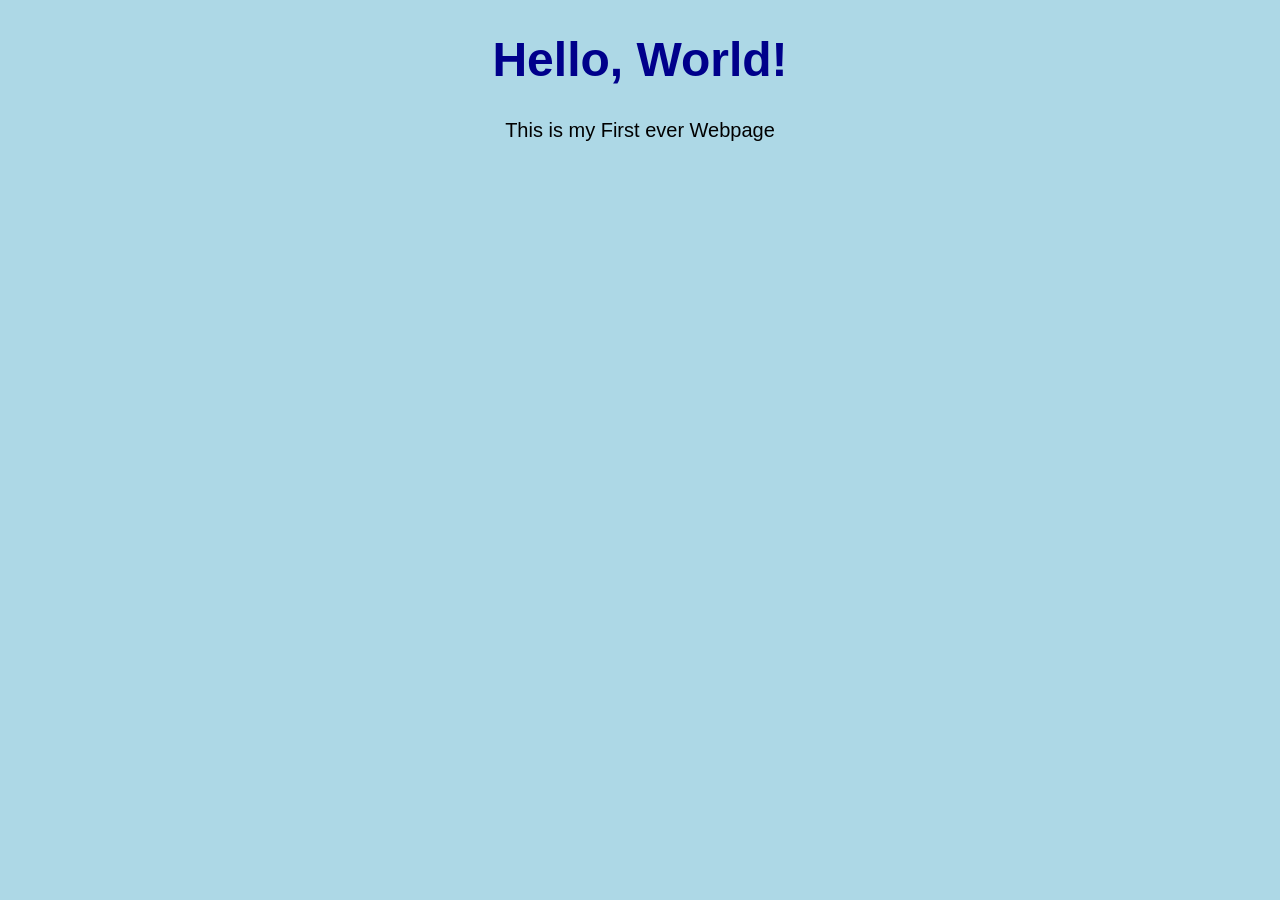
==== index.html @ 87ca7238 "Add files via upload" ====
<!DOCTYPE HTML>
<html>
    <head>
        <title>My Hello World Page</title>
        <link rel="stylesheet" href="style.css"
    </head>
    <body>
        <h1>Hello, World!</h1>
        <p>This is my First ever Webpage</p>
        </body>
</html>
---- style.css ----
body {
    background-color: lightblue;
    text-align: center;
    font-family: Arial, sans-serif;
}

h1 {
     
  color: darkblue;
  font-size: 48px;
}


p {
  color: black;
  font-size: 20px;
}
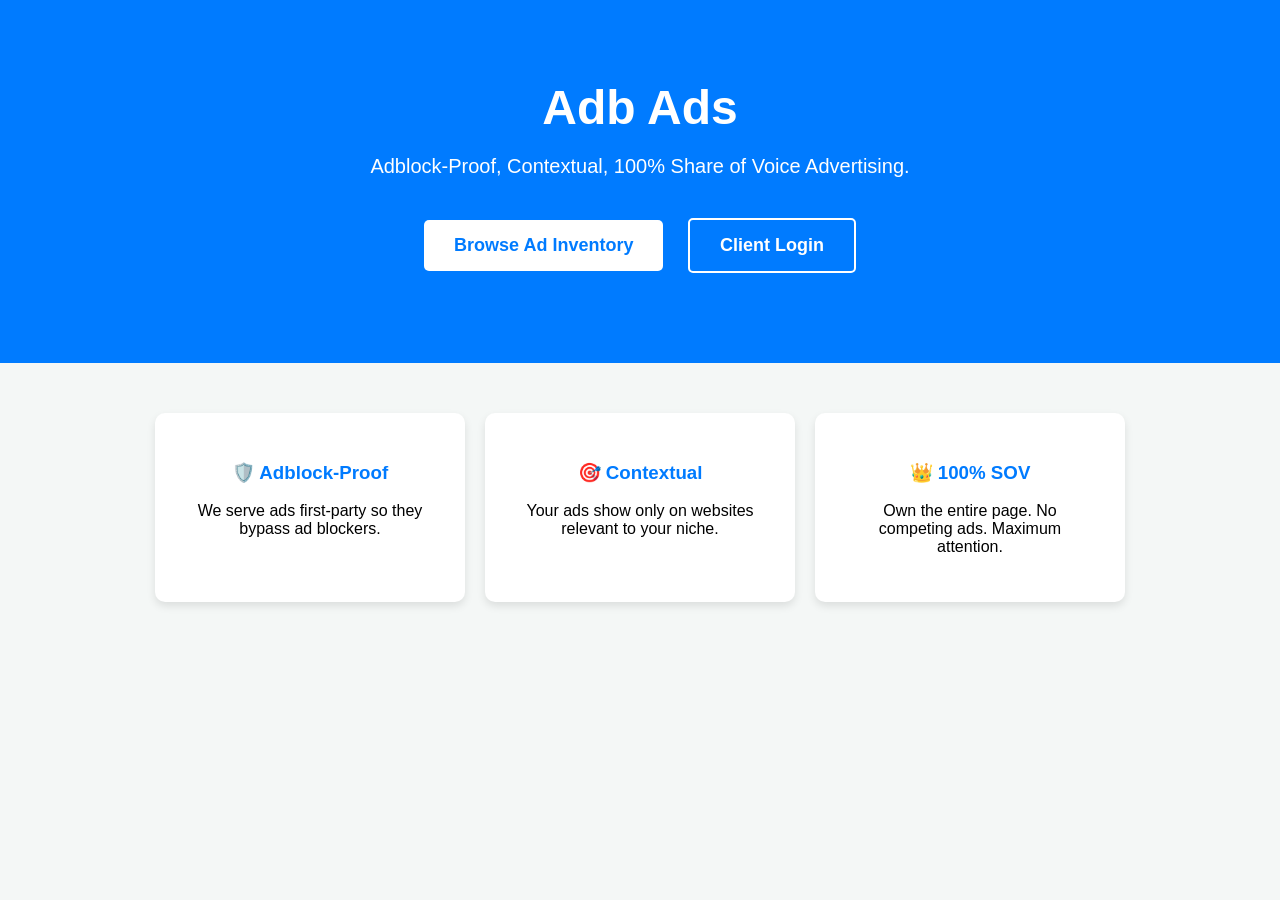
==== commit 9f1606a2: "Add files via upload" ====
--- a/index.html
+++ b/index.html
@@ -1,11 +1,42 @@
-<!DOCTYPE HTML>
+<!DOCTYPE html>
 <html>
-    <head>
-        <title>My Hello World Page</title>
-        <link rel="stylesheet" href="style.css"
-    </head>
-    <body>
-        <h1>Hello, World!</h1>
-        <p>This is my First ever Webpage</p>
-        </body>
+<head>
+  <title>Your Ad Network - Adblock-Proof Advertising</title>
+  <style>
+    body { font-family: Arial, sans-serif; margin: 0; text-align: center; background: #f4f7f6; }
+    .hero { background: #007bff; color: white; padding: 80px 20px; }
+    .hero h1 { font-size: 48px; margin: 0; }
+    .hero p { font-size: 20px; margin-bottom: 30px; }
+    .btn { background: white; color: #007bff; padding: 15px 30px; text-decoration: none; border-radius: 5px; font-weight: bold; display: inline-block; margin: 10px; font-size: 18px; }
+    .btn-outline { background: transparent; border: 2px solid white; color: white; }
+    .btn:hover { opacity: 0.9; }
+    .features { display: flex; justify-content: center; padding: 50px 20px; gap: 20px; flex-wrap: wrap; }
+    .feature-box { background: white; padding: 30px; border-radius: 10px; width: 250px; box-shadow: 0 4px 8px rgba(0,0,0,0.1); }
+    .feature-box h3 { color: #007bff; }
+  </style>
+</head>
+<body>
+  <div class="hero">
+    <h1>Adb Ads</h1>
+    <p>Adblock-Proof, Contextual, 100% Share of Voice Advertising.</p>
+    <!-- HERE IS YOUR BROWSE INVENTORY BUTTON -->
+    <a href="inventory.html" class="btn">Browse Ad Inventory</a>
+    <a href="login.html" class="btn btn-outline">Client Login</a>
+  </div>
+
+  <div class="features">
+    <div class="feature-box">
+      <h3>🛡️ Adblock-Proof</h3>
+      <p>We serve ads first-party so they bypass ad blockers.</p>
+    </div>
+    <div class="feature-box">
+      <h3>🎯 Contextual</h3>
+      <p>Your ads show only on websites relevant to your niche.</p>
+    </div>
+    <div class="feature-box">
+      <h3>👑 100% SOV</h3>
+      <p>Own the entire page. No competing ads. Maximum attention.</p>
+    </div>
+  </div>
+</body>
 </html>
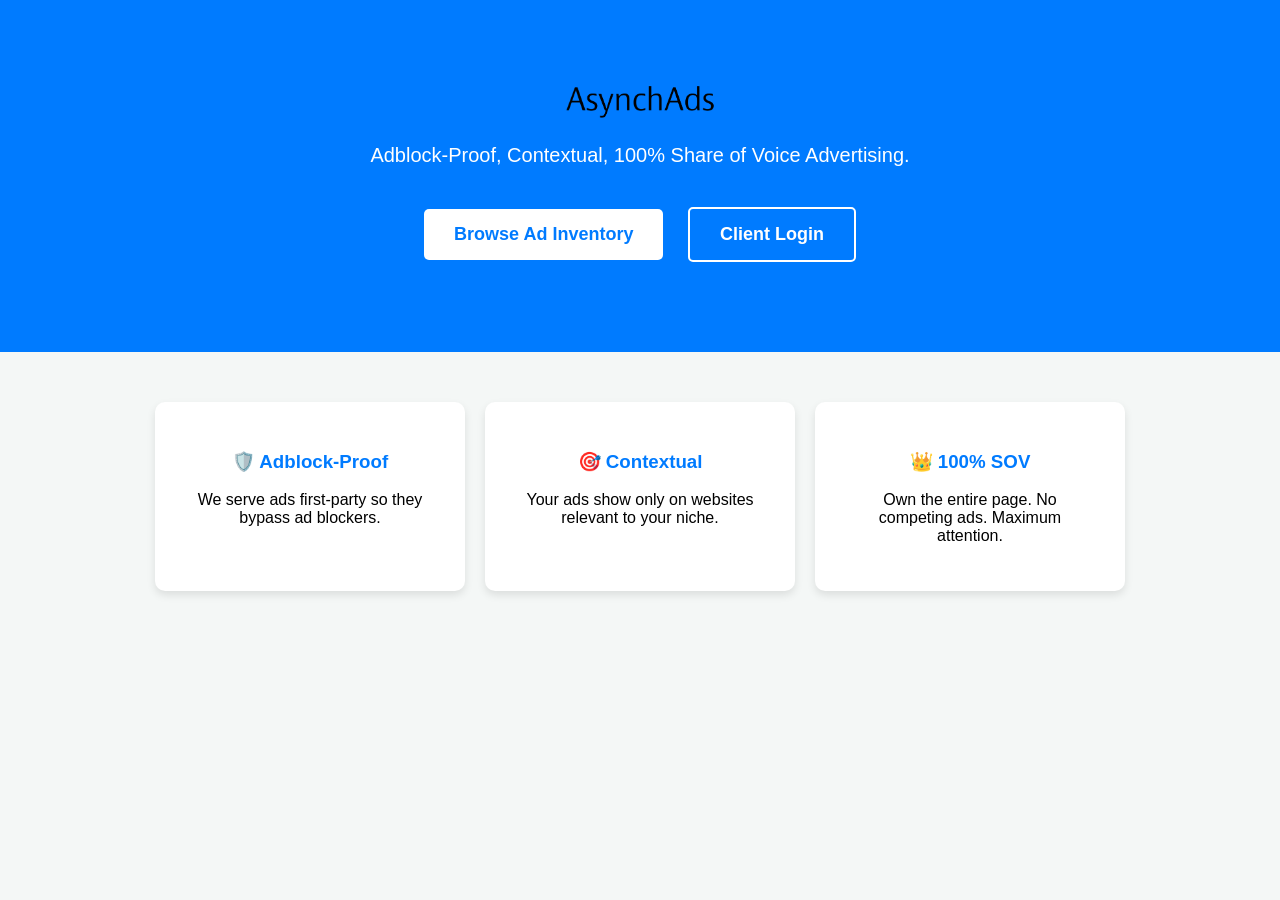
==== commit 02448b38: "Update title and add logo to index.html" ====
--- a/index.html
+++ b/index.html
@@ -1,7 +1,7 @@
 <!DOCTYPE html>
 <html>
 <head>
-  <title>Your Ad Network - Adblock-Proof Advertising</title>
+  <title>AsynchAds - Adblock-Proof Advertising</title>
   <style>
     body { font-family: Arial, sans-serif; margin: 0; text-align: center; background: #f4f7f6; }
     .hero { background: #007bff; color: white; padding: 80px 20px; }
@@ -17,7 +17,7 @@
 </head>
 <body>
   <div class="hero">
-    <h1>Adb Ads</h1>
+<img src="logo.png" alt="Nex Ads" style="height: 40px; width: auto;">    
     <p>Adblock-Proof, Contextual, 100% Share of Voice Advertising.</p>
     <!-- HERE IS YOUR BROWSE INVENTORY BUTTON -->
     <a href="inventory.html" class="btn">Browse Ad Inventory</a>
@@ -39,4 +39,4 @@
     </div>
   </div>
 </body>
-</html>+</html>
